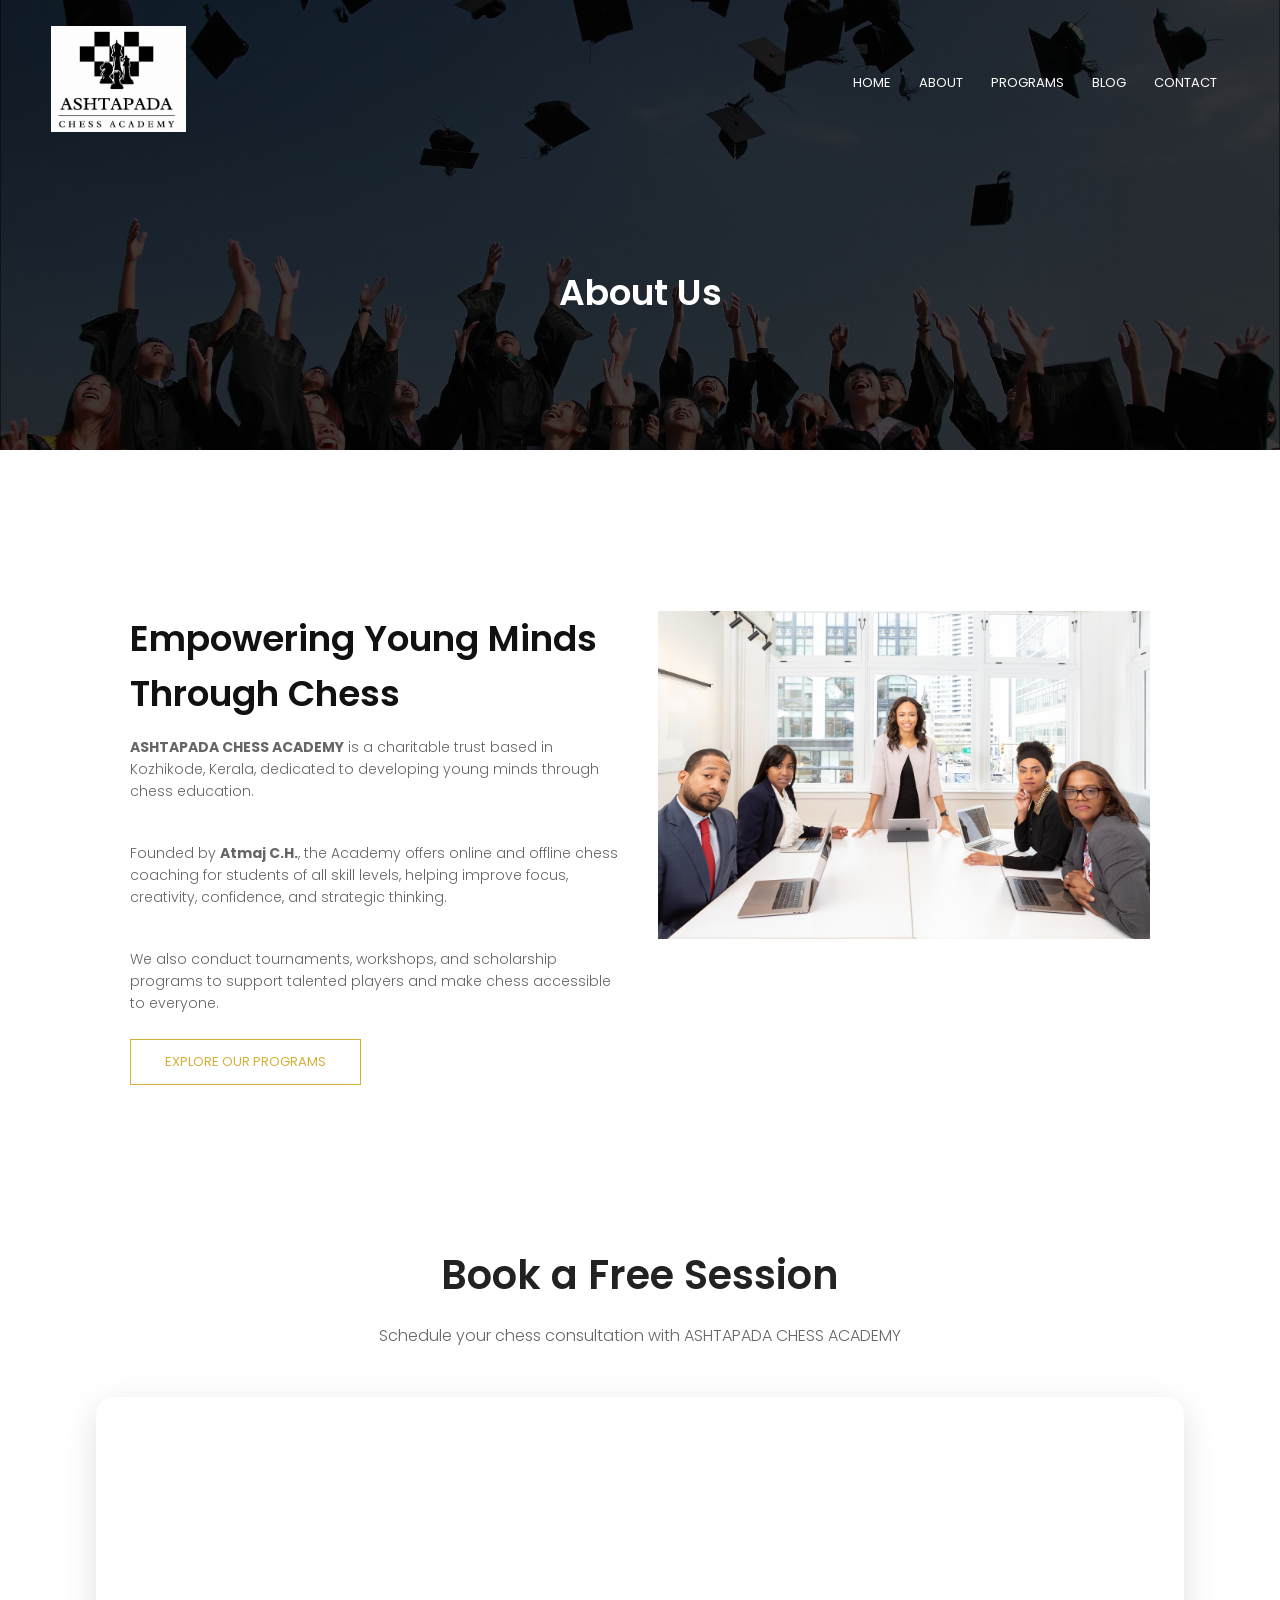
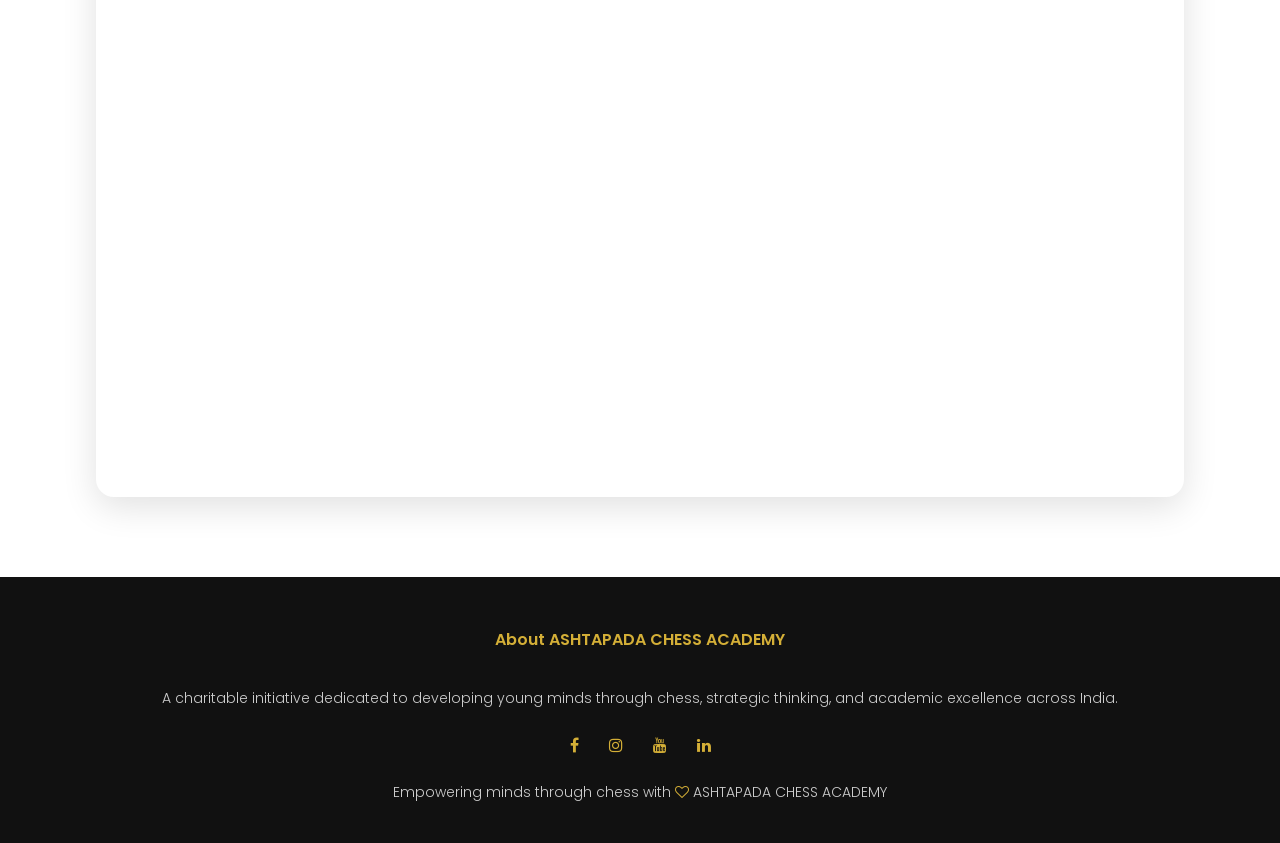
==== about.html @ 47d693aa "first commit" ====
<!DOCTYPE html>
<html>
<head>
<meta name="viewport" content="width=device-width, initial-scale=1.0">
<title>About Us | ASHTAPADA CHESS ACADEMY</title>
<link rel="stylesheet" href="style.css">
<link href="https://fonts.googleapis.com/css?family=Poppins:100,200,300,400,600,700&display=swap" rel="stylesheet">
<link rel="stylesheet" href="https://stackpath.bootstrapcdn.com/font-awesome/4.7.0/css/font-awesome.min.css">
</head>
<body>

    <!-- Sub Header -->
    <section class="sub-header">
        <nav>
            <a href="index.html"><img src="images/logo.png" alt="Ashtapada Chess Academy Logo"></a>
            <div class="nav-links" id="navLinks">
                <i class="fa fa-close" onclick="hideMenu()"></i>
                <ul>
                    <li><a href="index.html">HOME</a></li>
                    <li><a href="about.html">ABOUT</a></li>
                    <li><a href="programs.html">PROGRAMS</a></li>
                    <li><a href="blog.html">BLOG</a></li>
                    <li><a href="contact.html">CONTACT</a></li>
                </ul>
            </div>
            <i class="fa fa-bars" onclick="showMenu()"></i>
        </nav>
        <h1>About Us</h1>
    </section>


    <!-- About Us Content -->
    <section class="about-us">
        <div class="row">
            <div class="about-col">
                <h1>Empowering Young Minds Through Chess</h1>

                <p>
                    <strong>ASHTAPADA CHESS ACADEMY</strong> is a charitable trust based in Kozhikode, Kerala,
                    dedicated to developing young minds through chess education.
                </p>

                <p>
                    Founded by <strong>Atmaj C.H.</strong>, the Academy offers online and offline chess coaching
                    for students of all skill levels, helping improve focus, creativity, confidence,
                    and strategic thinking.
                </p>

                <p>
                    We also conduct tournaments, workshops, and scholarship programs to support
                    talented players and make chess accessible to everyone.
                </p>

                <a href="programs.html" class="hero-btn red-btn">EXPLORE OUR PROGRAMS</a>
            </div>

            <div class="about-col">
                <img src="images/about.jpg" alt="About Ashtapada Chess Academy">
            </div>
        </div>
    </section>

    <!-- Calendly Inline Widget -->
<section class="booking-section">
    
    <div class="section-title">
        <h1>Book a Free Session</h1>
        <p>Schedule your chess consultation with ASHTAPADA CHESS ACADEMY</p>
    </div>

    <div class="calendly-inline-widget"
        data-url="https://calendly.com/aishwaryakavil/30min?month=2026-05"
        style="min-width:320px;height:700px;">
    </div>

</section>

<script 
    type="text/javascript" 
    src="https://assets.calendly.com/assets/external/widget.js" 
    async>
</script>


    <!-- Footer -->
    <section class="footer">
        <h4>About ASHTAPADA CHESS ACADEMY</h4>
        <p>
            A charitable initiative dedicated to developing young minds through chess,
            strategic thinking, and academic excellence across India.
        </p>

        <div class="icons">
            <a href="#"><i class="fa fa-facebook"></i></a>
            <a href="#"><i class="fa fa-instagram"></i></a>
            <a href="#"><i class="fa fa-youtube"></i></a>
            <a href="#"><i class="fa fa-linkedin"></i></a>
        </div>

        <p>
            Empowering minds through chess with
            <i class="fa fa-heart-o"></i>
            ASHTAPADA CHESS ACADEMY
        </p>
    </section>


    <!-- JavaScript for Toggle Menu -->
    <script>
        var navLinks = document.getElementById("navLinks");

        function showMenu() {
            navLinks.style.right = "0";
        }

        function hideMenu() {
            navLinks.style.right = "-200px";
        }
    </script>

</body>
</html>
---- style.css ----
*{
    margin: 0;
    padding: 0;
    font-family: 'Poppins', sans-serif;
}

.header{
    min-height: 100vh;
    width: 100%;
    background-image: linear-gradient(rgba(0,0,0,0.75),rgba(0,0,0,0.75)),url(images/banner.jpg);
    background-position: center;
    background-size: cover;
    position: relative;
    overflow: hidden;
}

nav{
    display: flex;
    padding: 2% 4%;
    justify-content: space-between;
    align-items: center;
}

nav img{
    width: 135px;
}

.nav-links{
    flex: 1;
    text-align: right;
}

.nav-links ul li{
    list-style: none;
    display: inline-block;
    padding: 8px 12px;
    position: relative;
}

.nav-links ul li a{
    color: #ffffff;
    text-decoration: none;
    font-size: 13px;
}

.nav-links ul li::after{
    content: '';
    width: 0%;
    height: 2px;
    background: #d4af37;
    display: block;
    margin: auto;
    transition: .5s;
}

.nav-links ul li:hover::after{
    width: 100%;
}

nav .fa{
    display: none;
}

.text-box{
    width: 90%;
    color: #ffffff;
    position: absolute;
    top: 50%;
    left: 50%;
    transform: translate(-50%, -50%);
    text-align: center;
}

.text-box h1{
    font-size: 62px;
    color: #ffffff;
}

.text-box p{
    margin: 20px 0 40px;
    font-size: 14px;
    color: #ffffff;
}

.hero-btn{
    display: inline-block;
    text-decoration: none;
    color: #ffffff;
    border: 1px solid #d4af37;
    padding: 12px 34px;
    font-size: 13px;
    background: transparent;
    position: relative;
    cursor: pointer;
    transition: 1s;
}

.hero-btn:hover{
    border: 1px solid #d4af37;
    background: #d4af37;
    color: #000000;
}

@media(max-width: 700px){
    .nav-links ul li{
        display: block;
    }

    .nav-links{
        position: fixed;
        background: #111111;
        height: 100vh;
        width: 200px;
        top: 0;
        right: -200px;
        text-align: left;
        z-index: 2;
        transition: 0.5s;
    }

    .nav-links ul{
        padding: 30px;
    }

    nav .fa{
        display: block;
        color: #ffffff;
        margin: 10px;
        font-size: 22px;
        cursor: pointer;
    }

    .text-box h1{
        font-size: 20px;
    }
}

/*---------- course --------*/

.course{
    width: 80%;
    margin: auto;
    text-align: center;
    padding-top: 100px;
}

h1{
    font-size: 36px;
    font-weight: 600;
    color: #111111;
}

p{
    color: #666666;
    font-size: 14px;
    font-weight: 300;
    line-height: 22px;
    padding: 10px;
}

.row{
    margin-top: 5%;
    display: flex;
    justify-content: space-between;
}

.course-col{
    flex-basis: 31%;
    background: #ffffff;
    border-top: 4px solid #d4af37;
    border-radius: 10px;
    margin-bottom: 5%;
    padding: 20px 12px;
    box-sizing: border-box;
    transition: .5s;
}

h3{
    text-align: center;
    font-weight: 600;
    margin: 10px 0;
    color: #111111;
}

.course-col:hover{
    box-shadow: 0 0 20px 0 rgba(0, 0, 0, 0.2);
    background: #faf7ef;
}

@media (max-width:700px){
    .row{
        flex-direction: column;
    }
}

/*---------------- campus ----------------*/

.campus{
    width: 80%;
    margin: auto;
    text-align: center;
    padding-top: 50px;
}

.campus-col{
    flex-basis: 32%;
    border-radius: 10px;
    margin-bottom: 30px;
    position: relative;
    overflow: hidden;
}

.campus-col img{
    width: 100%;
}

.layer{
    background: transparent;
    height: 100%;
    width: 100%;
    top: 0;
    left: 0;
    position: absolute;
    transition: .5s;
}

.layer:hover{
    background: rgba(0, 0, 0, 0.7);
}

.layer h3{
    width: 100%;
    font-weight: 500;
    color: #ffffff;
    font-size: 26px;
    bottom: 0;
    left: 50%;
    transform: translateX(-50%);
    position: absolute;
    opacity: 0;
    transition: .5s;
}

.layer:hover h3{
    bottom: 49%;
    opacity: 1;
}

/*-------------- Facilities ----------------*/

.facility{
    width: 80%;
    margin: auto;
    text-align: center;
    padding-top: 100px;
}

.facility-col{
    flex-basis: 31%;
    border-radius: 10px;
    margin-bottom: 5%;
    text-align: left;
}

.facility-col img{
    width: 100%;
    border-radius: 10px;
}

.facility-col p{
    padding: 0;
}

.facility-col h3{
    margin-top: 16px;
    margin-bottom: 15px;
    text-align: left;
}

/*---------------- testimonials ------------------*/

.testimonials{
    width: 80%;
    margin: auto;
    padding-top: 100px;
    text-align: center;
}

.testimonial-col{
    flex-basis: 44%;
    border-radius: 10px;
    margin-bottom: 5%;
    text-align: left;
    background: #faf7ef;
    padding: 25px;
    cursor: pointer;
    display: flex;
}

.testimonial-col img{
    height: 40px;
    margin-left: 5px;
    margin-right: 30px;
    border-radius: 50%;
}

.testimonial-col p{
    padding: 0;
}

.testimonial-col h3{
    margin-top: 15px;
    text-align: left;
}

.testimonial-col .fa{
    color: #d4af37;
}

@media(max-width:700px){
    .testimonial-col img{
        margin-left: 0;
        margin-right: 15px;
    }
}

/*-------- Call To Action ----------*/

.cta{
    margin: 100px auto;
    width: 80%;
    background-image: linear-gradient(rgba(0,0,0,0.75),rgba(0,0,0,0.75)),url(images/banner2.jpg);
    background-position: center;
    background-size: cover;
    border-radius: 10px;
    text-align: center;
    padding: 100px 0;
}

.cta h1{
    color: #ffffff;
    margin-bottom: 40px;
    padding: 0;
}

@media(max-width:700px){
    .cta h1{
        font-size: 24px;
    }
}

/*--------------Footer---------------*/

.footer{
    width: 100%;
    text-align: center;
    padding: 30px 0;
    background: #111111;
}

.footer h4{
    margin-bottom: 25px;
    margin-top: 20px;
    font-weight: 600;
    color: #d4af37;
}

.footer p{
    color: #cccccc;
}

.icons .fa{
    color: #d4af37;
    margin: 0 13px;
    cursor: pointer;
    padding: 18px 0;
}

.fa-heart-o{
    color: #d4af37;
}

/*--------------- About Us Page --------------*/

.sub-header{
    height: 50vh;
    width: 100%;
    background-image: linear-gradient(rgba(0,0,0,0.75),rgba(0,0,0,0.75)),url(images/background.jpg);
    background-position: center;
    background-size: cover;
    text-align: center;
    color: #ffffff;
}

.sub-header h1{
    margin-top: 100px;
    color: #ffffff;
}

.about-us{
    width: 80%;
    margin: auto;
    padding-top: 80px;
    padding-bottom: 50px;
}

.about-col{
    flex-basis: 48%;
    padding: 30px 2px;
}

.about-col h1{
    padding-top: 0;
}

.about-col p{
    padding: 15px 0 25px;
}

.hero-btn.red-btn{
    border: 1px solid #d4af37;
    background: transparent;
    color: #d4af37;
}

.hero-btn.red-btn:hover{
    border: 1px solid #d4af37;
    background: #d4af37;
    color: #000000;
}

.hero-btn.red-btn::after{
    background: #d4af37;
}

.hero-btn.red-btn::before{
    background: #d4af37;
}

.content-image{
    flex-basis: 50%;
}

.about-col img{
    width: 100%;
}

/*---------- Blog Page -------------*/

.blog-content{
    width: 80%;
    margin: auto;
    padding: 60px 0;
}

.blog-left{
    flex-basis: 65%;
}

.blog-right{
    flex-basis: 32%;
}

.blog-left img{
    width: 100%;
}

.blog-left h2{
    color: #111111;
    font-weight: 600;
    margin: 30px 0;
}

.blog-left p{
    color: #777777;
    padding: 0;
}

.blog-right h3{
    background: #d4af37;
    color: #111111;
    padding: 7px 0;
    font-size: 16px;
    margin-bottom: 20px;
}

.blog-right div{
    display: flex;
    align-items: center;
    justify-content: space-between;
    color: #555555;
    padding: 8px;
    box-sizing: border-box;
}

.comment-box{
    border: 1px solid #cccccc;
    margin: 50px 0;
    padding: 10px 20px;
}

.comment-box h3{
    text-align: left;
}

.comment-form input,
.comment-form textarea{
    width: 100%;
    padding: 10px;
    margin: 15px 0;
    box-sizing: border-box;
    border: none;
    outline: none;
    background: #f5f5f5;
}

.comment-form button{
    margin: 10px 0;
}

@media (max-width:700px){
    .sub-header h1{
        font-size: 24px;
    }
}

/*------- Contact Us Page ------------*/

.location{
    width: 80%;
    margin: auto;
    padding: 80px 0;
}

.location iframe{
    width: 100%;
}

.contact-us{
    width: 80%;
    margin: auto;
}

.contact-col{
    flex-basis: 48%;
    margin-bottom: 30px;
}

.contact-col div{
    display: flex;
    align-items: center;
    margin-bottom: 40px;
}

.contact-col div .fa{
    font-size: 28px;
    color: #d4af37;
    margin: 10px;
    margin-right: 30px;
}

.contact-col div p{
    padding: 0;
}

.contact-col div h5{
    font-size: 20px;
    margin-bottom: 5px;
    color: #555555;
    font-weight: 400;
}

.contact-col input,
.contact-col textarea{
    width: 100%;
    padding: 15px;
    margin-bottom: 17px;
    outline: none;
    border: 1px solid #cccccc;
}

.footer-link{
    text-decoration: none;
    color: #cccccc;
}

.booking-section{
    width: 85%;
    margin: auto;
    padding: 80px 0;
    text-align: center;
}

.section-title h1{
    font-size: 40px;
    margin-bottom: 10px;
    color: #222;
}

.section-title p{
    color: #666;
    margin-bottom: 40px;
    font-size: 16px;
}

.calendly-inline-widget{
    border-radius: 18px;
    overflow: hidden;
    box-shadow: 0 10px 35px rgba(0,0,0,0.12);
}
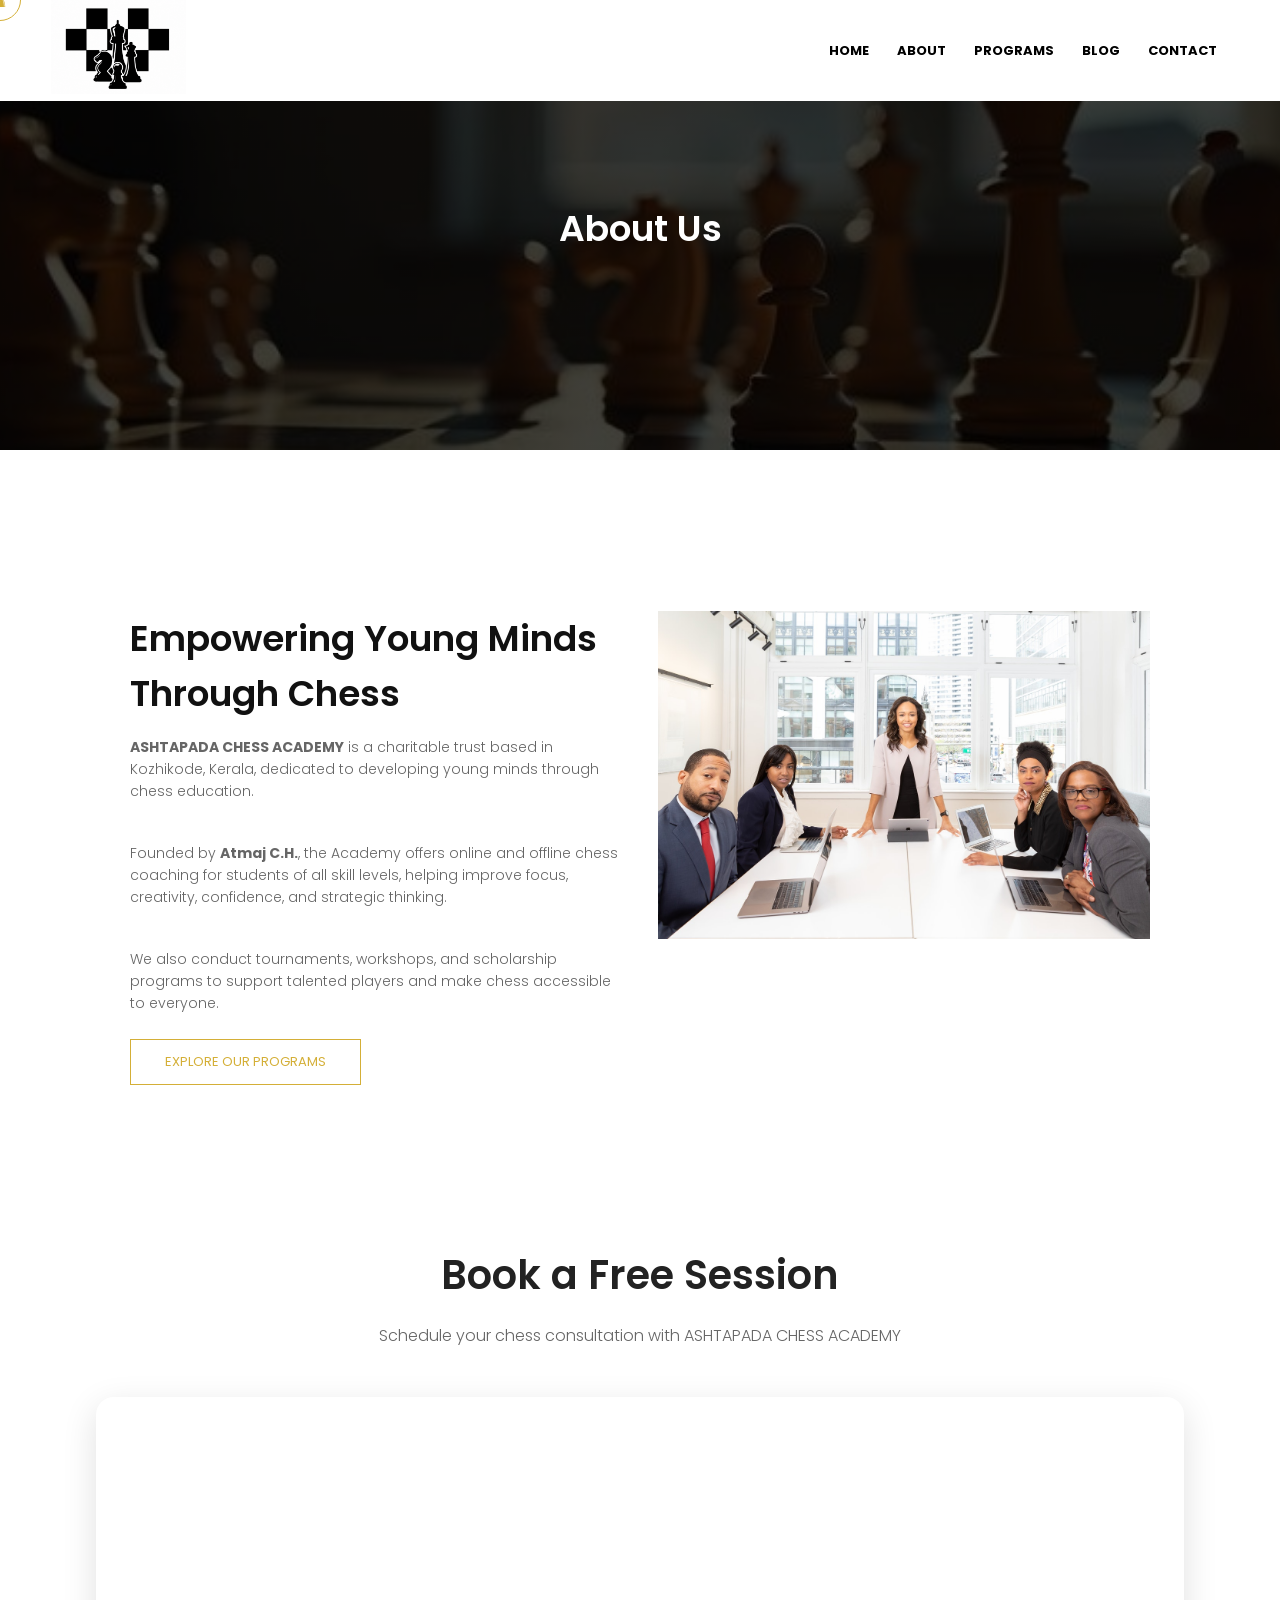
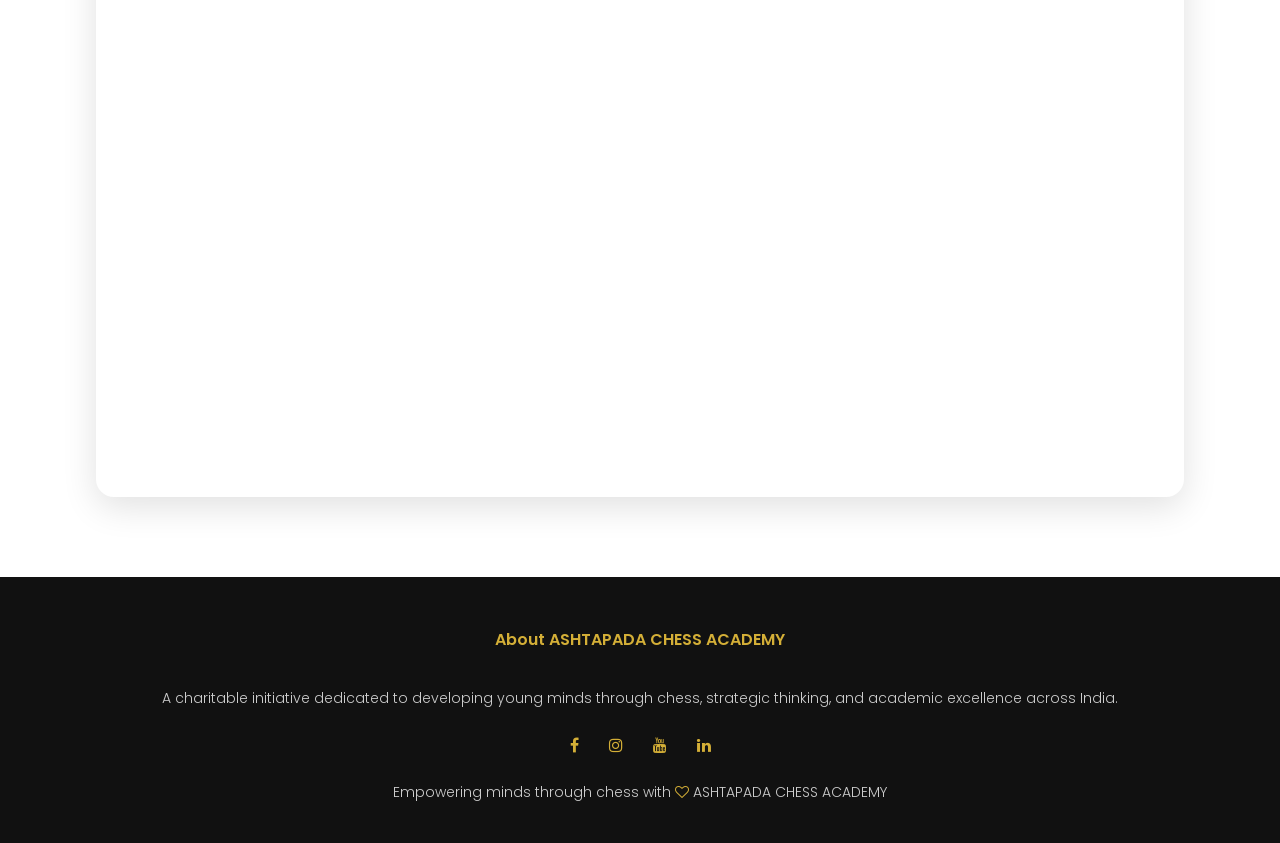
==== commit 38e6caf1: "third commit" ====
--- a/about.html
+++ b/about.html
@@ -9,11 +9,48 @@
 </head>
 <body>
 
+    <div class="cursor-knight"> ♞ </div>
+    <div class="cursor-ring"></div>
+
+    <script>
+        const knight = document.querySelector(".cursor-knight");
+        const ring = document.querySelector(".cursor-ring");
+
+        let mouseX = 0;
+        let mouseY = 0;
+
+        let ringX = 0;
+        let ringY = 0;
+
+        document.addEventListener("mousemove",(e)=>{
+
+            mouseX = e.clientX;
+            mouseY = e.clientY;
+
+            knight.style.left = mouseX + "px";
+            knight.style.top = mouseY + "px";
+        });
+
+        function animate(){
+
+            ringX += (mouseX - ringX) * 0.15;
+            ringY += (mouseY - ringY) * 0.15;
+
+            ring.style.left = ringX + "px";
+            ring.style.top = ringY + "px";
+
+            requestAnimationFrame(animate);
+        }
+
+        animate();
+    </script>
+
     <!-- Sub Header -->
     <section class="sub-header">
         <nav>
-            <a href="index.html"><img src="images/logo.png" alt="Ashtapada Chess Academy Logo"></a>
-            <div class="nav-links" id="navLinks">
+            <a href="index.html"><img src="images/logo_only.png"></a>
+            
+            <div class="nav-links" id="navLinks">  
                 <i class="fa fa-close" onclick="hideMenu()"></i>
                 <ul>
                     <li><a href="index.html">HOME</a></li>
--- a/style.css
+++ b/style.css
@@ -3,6 +3,35 @@
     margin: 0;
     padding: 0;
     font-family: 'Poppins', sans-serif;
+}
+
+body{
+    cursor:none;
+}
+
+.cursor-knight{
+    position:fixed;
+    left:0;
+    top:0;
+    transform:translate(-50%,-50%);
+    pointer-events:none;
+    z-index:9999;
+
+    font-size:18px;
+    color:#d4af37;
+}
+
+.cursor-ring{
+    position:fixed;
+    left:0;
+    top:0;
+    width:40px;
+    height:40px;
+    border:1px solid #d4af37;
+    border-radius:50%;
+    transform:translate(-50%,-50%);
+    pointer-events:none;
+    z-index:9998;
 }
 
 .header{
@@ -20,6 +49,8 @@
     padding: 2% 4%;
     justify-content: space-between;
     align-items: center;
+    background-color: #fff;
+    max-height: 50px;
 }
 
 nav img{
@@ -39,9 +70,10 @@
 }
 
 .nav-links ul li a{
-    color: #ffffff;
+    color: #000000;
     text-decoration: none;
     font-size: 13px;
+    font-weight: bold;
 }
 
 .nav-links ul li::after{
@@ -136,6 +168,196 @@
     }
 }
 
+/* =========================
+   ABOUT US SECTION
+========================= */
+
+.about-us{
+    width: 90%;
+    margin: auto;
+    padding: 80px 0;
+    color: #fff;
+}
+
+.about-header{
+    text-align: center;
+    margin-bottom: 60px;
+}
+
+.about-header h1{
+    font-size: 42px;
+    color: #d4af37;
+    margin-bottom: 20px;
+    text-transform: uppercase;
+    letter-spacing: 2px;
+}
+
+.about-header p{
+    max-width: 850px;
+    margin: auto;
+    color: #ccc;
+    line-height: 1.8;
+    font-size: 17px;
+}
+
+/* =========================
+   ABOUT ROW
+========================= */
+
+.about-row{
+    display: flex;
+    justify-content: space-between;
+    align-items: center;
+    gap: 40px;
+    margin-bottom: 70px;
+    flex-wrap: wrap;
+}
+
+.about-image{
+    flex-basis: 45%;
+}
+
+.about-image img{
+    width: 100%;
+    border-radius: 15px;
+    border: 3px solid #d4af37;
+    box-shadow: 0 0 25px rgba(212,175,55,0.3);
+}
+
+.about-content{
+    flex-basis: 50%;
+}
+
+.about-content h2{
+    color: #d4af37;
+    margin-bottom: 20px;
+    font-size: 30px;
+}
+
+.about-content p{
+    color: #000000;
+    line-height: 1.8;
+    margin-bottom: 25px;
+}
+
+/* =========================
+   STATS SECTION
+========================= */
+
+.stats-row{
+    display: flex;
+    justify-content: space-between;
+    gap: 20px;
+    margin-bottom: 70px;
+    flex-wrap: wrap;
+}
+
+.stat-card{
+    flex: 1;
+    min-width: 220px;
+    background: #111;
+    border: 1px solid #d4af37;
+    padding: 30px 20px;
+    border-radius: 15px;
+    text-align: center;
+    transition: 0.4s;
+}
+
+.stat-card:hover{
+    transform: translateY(-8px);
+    box-shadow: 0 0 25px rgba(212,175,55,0.35);
+}
+
+.stat-card h2{
+    font-size: 40px;
+    margin-bottom: 10px;
+}
+
+.stat-card h3{
+    color: #d4af37;
+    margin-bottom: 10px;
+}
+
+.stat-card p{
+    color: #ccc;
+}
+
+/* =========================
+   VALUES SECTION
+========================= */
+
+.values-section{
+    text-align: center;
+}
+
+.values-section h2{
+    color: #d4af37;
+    font-size: 35px;
+    margin-bottom: 40px;
+}
+
+.values-row{
+    display: flex;
+    justify-content: space-between;
+    gap: 20px;
+    flex-wrap: wrap;
+}
+
+.value-card{
+    flex: 1;
+    min-width: 220px;
+    background: #111;
+    border-left: 5px solid #d4af37;
+    padding: 30px 20px;
+    border-radius: 12px;
+    transition: 0.4s;
+}
+
+.value-card:hover{
+    transform: translateY(-8px);
+    background: #ffffff;
+    box-shadow: 0 0 20px rgba(212,175,55,0.35);
+}
+
+.value-card h3{
+    color: #d4af37;
+    margin-bottom: 15px;
+}
+
+.value-card p{
+    color: #ccc;
+    line-height: 1.7;
+}
+
+.value-card p:hover{
+    color: #000000;
+    line-height: 1.7;
+}
+
+/* =========================
+   RESPONSIVE
+========================= */
+
+@media(max-width: 768px){
+
+    .about-header h1{
+        font-size: 32px;
+    }
+
+    .about-row{
+        flex-direction: column;
+    }
+
+    .stats-row,
+    .values-row{
+        flex-direction: column;
+    }
+
+    .about-content{
+        text-align: center;
+    }
+}
+
 /*---------- course --------*/
 
 .course{
@@ -386,7 +608,7 @@
 .sub-header{
     height: 50vh;
     width: 100%;
-    background-image: linear-gradient(rgba(0,0,0,0.75),rgba(0,0,0,0.75)),url(images/background.jpg);
+    background-image: linear-gradient(rgba(0,0,0,0.75),rgba(0,0,0,0.75)),url(images/banner2.jpg);
     background-position: center;
     background-size: cover;
     text-align: center;
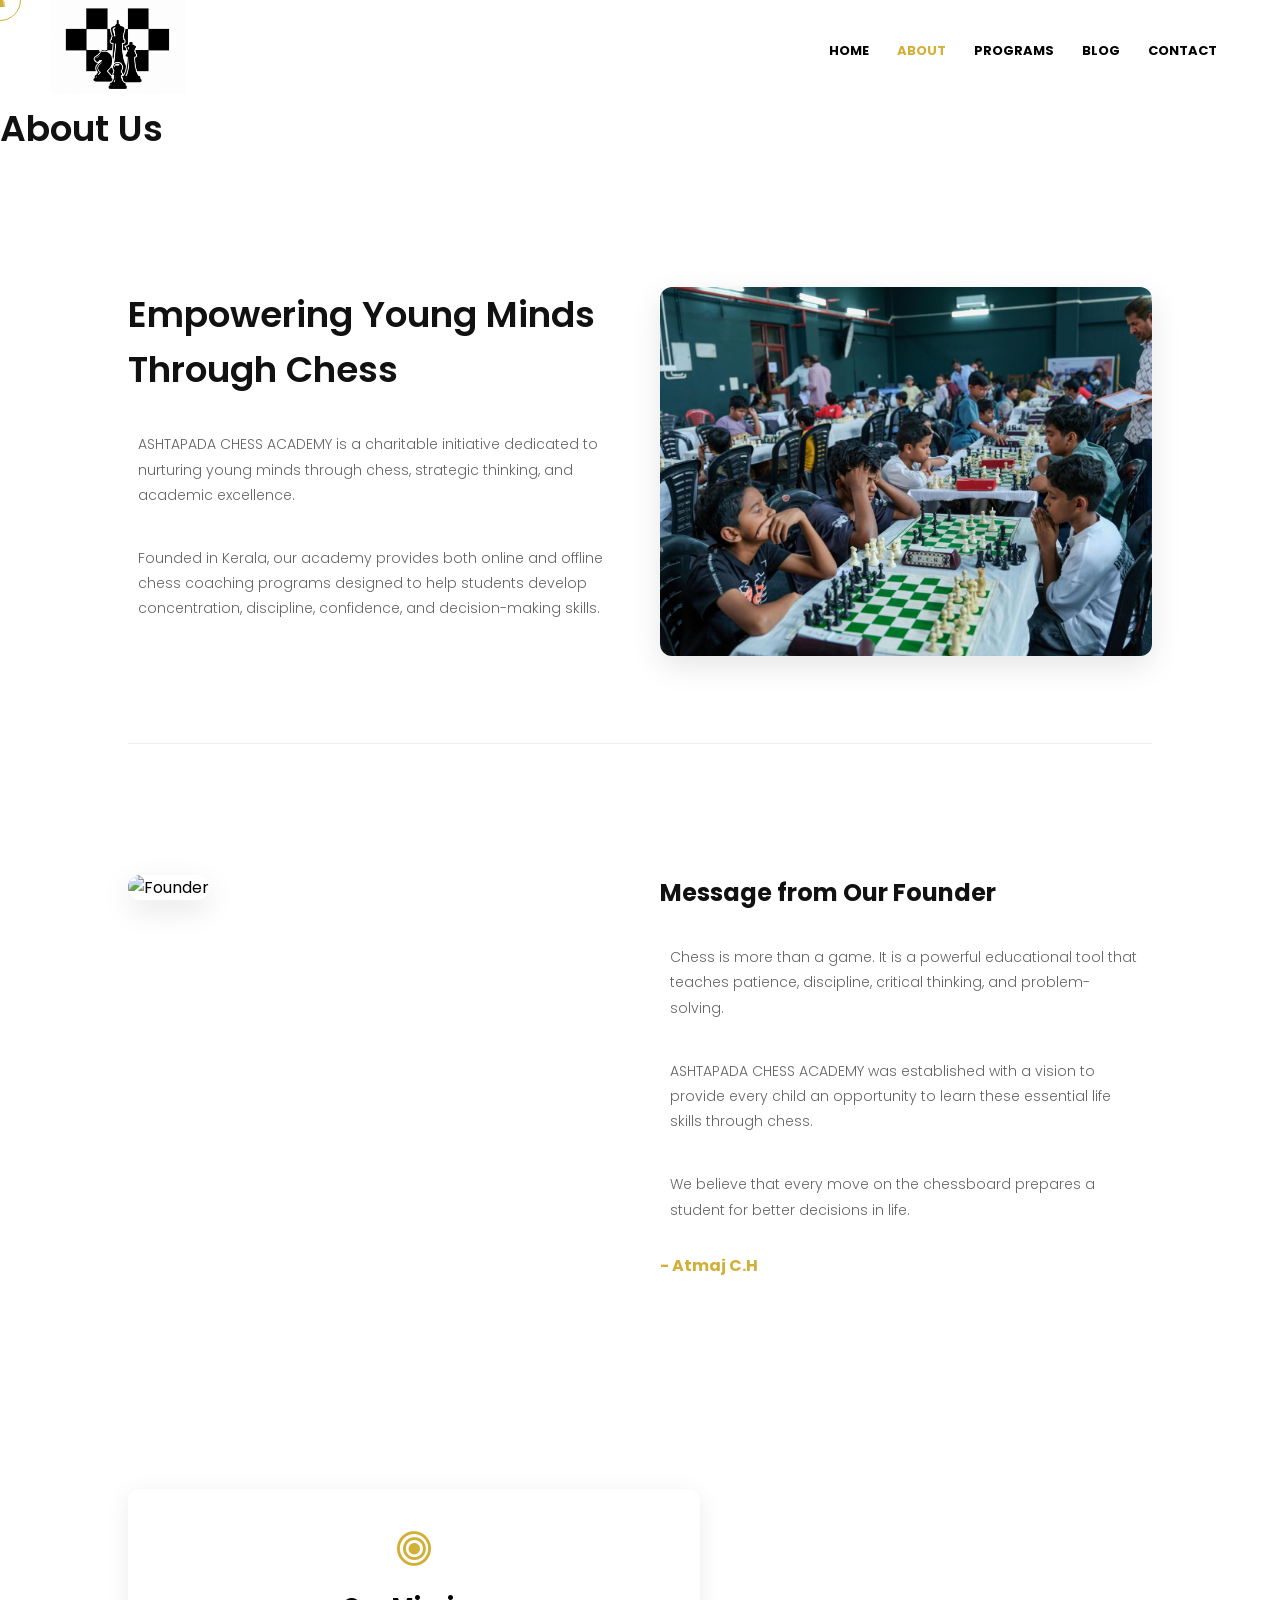
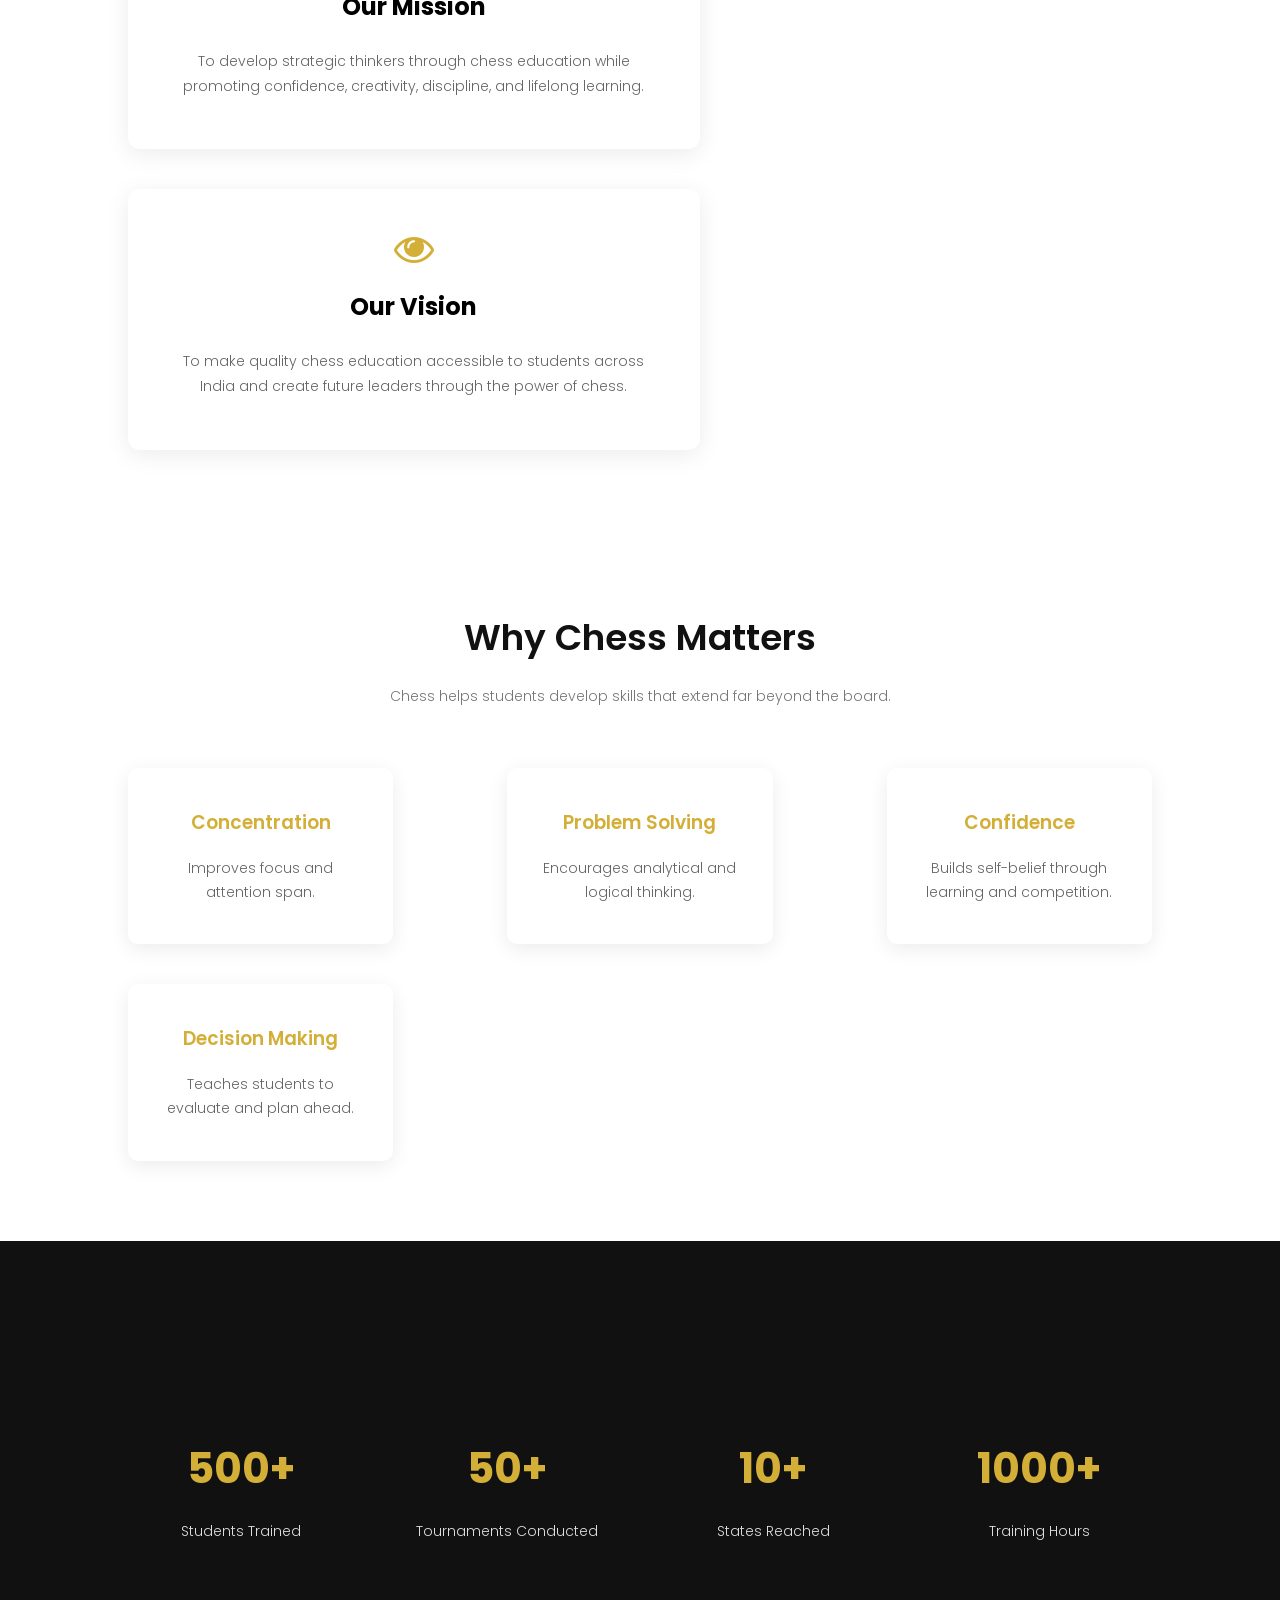
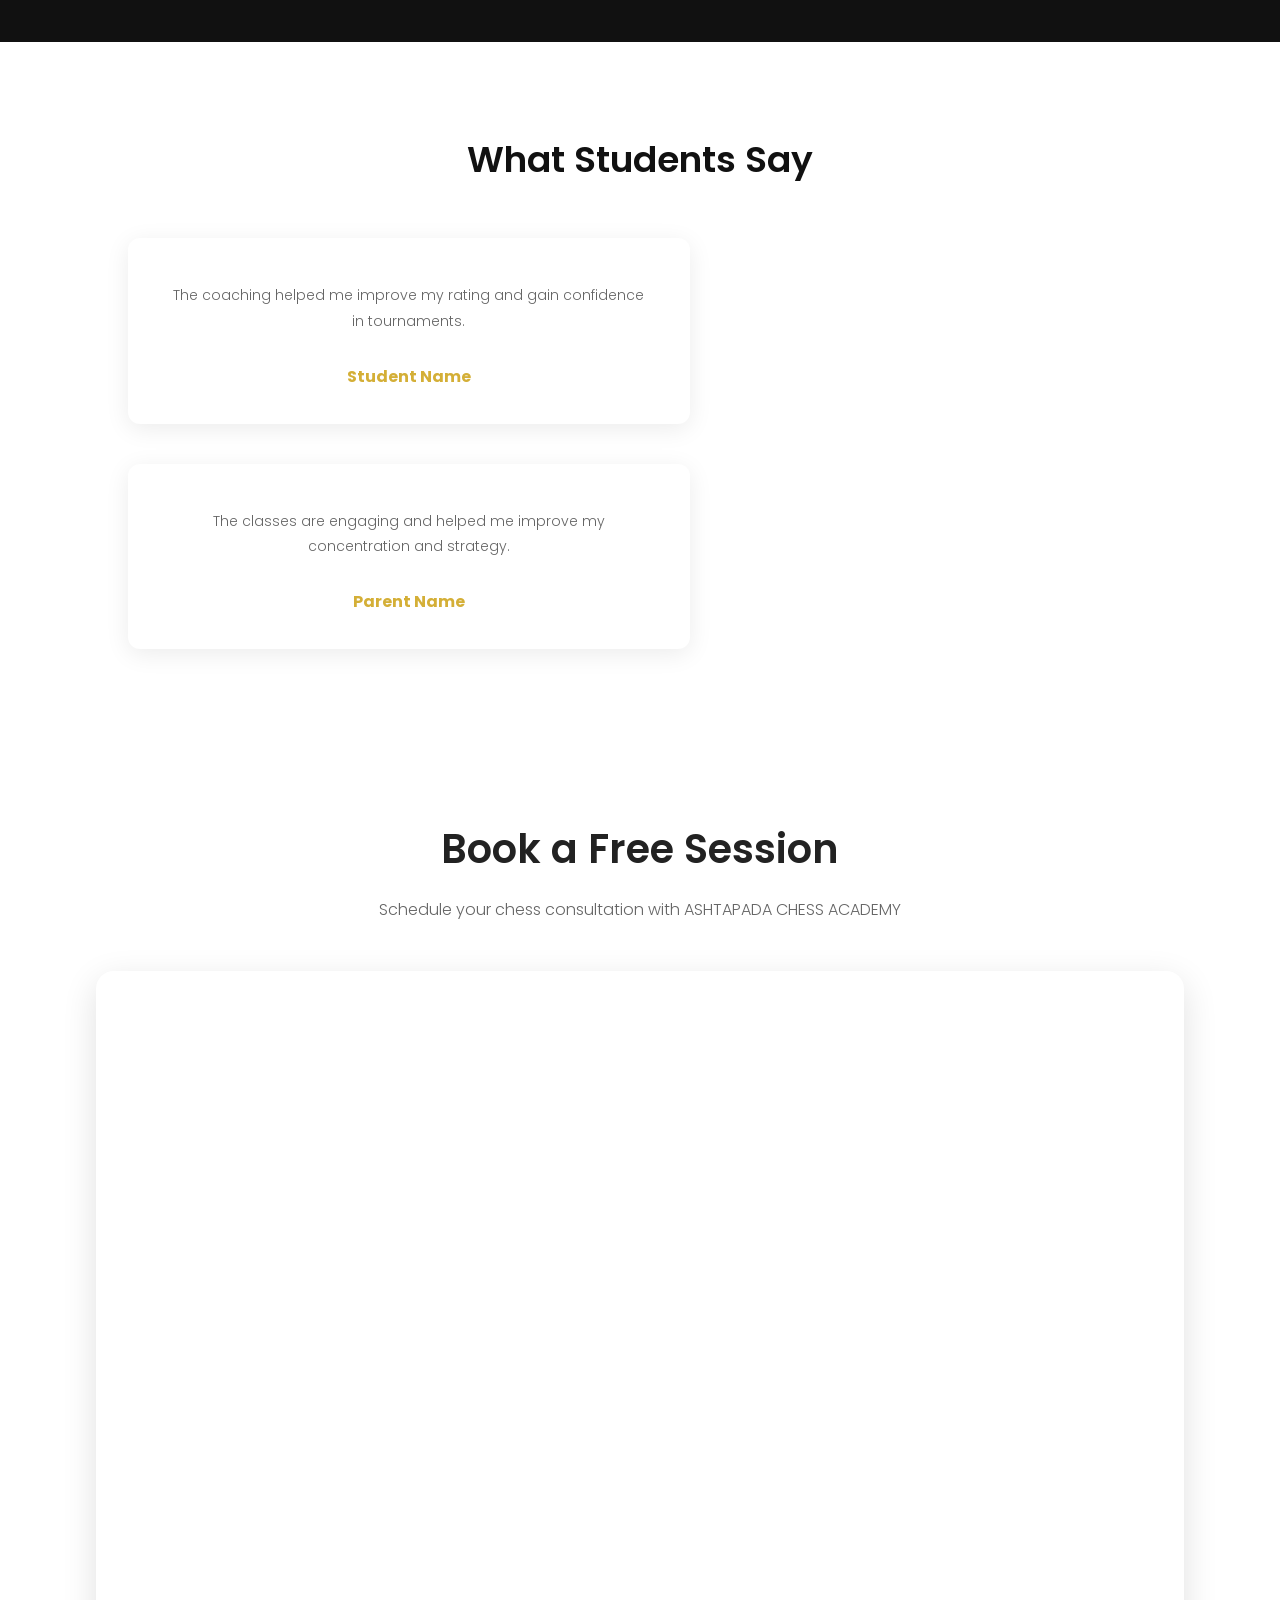
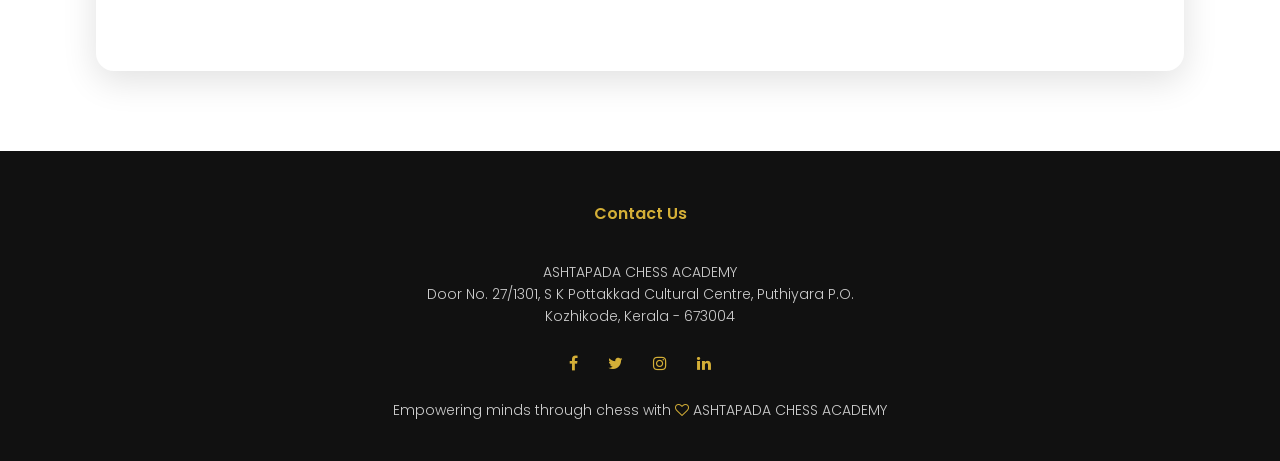
==== commit 453ccf79: "fifth commit" ====
--- a/about.html
+++ b/about.html
@@ -3,9 +3,13 @@
 <head>
 <meta name="viewport" content="width=device-width, initial-scale=1.0">
 <title>About Us | ASHTAPADA CHESS ACADEMY</title>
+
 <link rel="stylesheet" href="style.css">
+
 <link href="https://fonts.googleapis.com/css?family=Poppins:100,200,300,400,600,700&display=swap" rel="stylesheet">
+
 <link rel="stylesheet" href="https://stackpath.bootstrapcdn.com/font-awesome/4.7.0/css/font-awesome.min.css">
+
 </head>
 <body>
 
@@ -45,115 +49,313 @@
         animate();
     </script>
 
-    <!-- Sub Header -->
-    <section class="sub-header">
-        <nav>
-            <a href="index.html"><img src="images/logo_only.png"></a>
-            
-            <div class="nav-links" id="navLinks">  
-                <i class="fa fa-close" onclick="hideMenu()"></i>
-                <ul>
-                    <li><a href="index.html">HOME</a></li>
-                    <li><a href="about.html">ABOUT</a></li>
-                    <li><a href="programs.html">PROGRAMS</a></li>
-                    <li><a href="blog.html">BLOG</a></li>
-                    <li><a href="contact.html">CONTACT</a></li>
-                </ul>
-            </div>
-            <i class="fa fa-bars" onclick="showMenu()"></i>
-        </nav>
-        <h1>About Us</h1>
-    </section>
-
-
-    <!-- About Us Content -->
-    <section class="about-us">
-        <div class="row">
-            <div class="about-col">
-                <h1>Empowering Young Minds Through Chess</h1>
-
-                <p>
-                    <strong>ASHTAPADA CHESS ACADEMY</strong> is a charitable trust based in Kozhikode, Kerala,
-                    dedicated to developing young minds through chess education.
-                </p>
-
-                <p>
-                    Founded by <strong>Atmaj C.H.</strong>, the Academy offers online and offline chess coaching
-                    for students of all skill levels, helping improve focus, creativity, confidence,
-                    and strategic thinking.
-                </p>
-
-                <p>
-                    We also conduct tournaments, workshops, and scholarship programs to support
-                    talented players and make chess accessible to everyone.
-                </p>
-
-                <a href="programs.html" class="hero-btn red-btn">EXPLORE OUR PROGRAMS</a>
-            </div>
-
-            <div class="about-col">
-                <img src="images/about.jpg" alt="About Ashtapada Chess Academy">
-            </div>
-        </div>
-    </section>
-
-    <!-- Calendly Inline Widget -->
+<!-- SUB HEADER -->
+
+<section class="sub-header">
+
+    <nav>
+        <a href="index.html">
+            <img src="images/logo_only.png" alt="Ashtapada Chess Academy">
+        </a>
+
+        <div class="nav-links" id="navLinks">
+
+            <i class="fa fa-close" onclick="hideMenu()"></i>
+
+            <ul>
+                <li><a href="index.html">HOME</a></li>
+                <li><a href="about.html" class="active">ABOUT</a></li>
+                <li><a href="programs.html">PROGRAMS</a></li>
+                <li><a href="blog.html">BLOG</a></li>
+                <li><a href="contact.html">CONTACT</a></li>
+            </ul>
+
+        </div>
+
+        <i class="fa fa-bars" onclick="showMenu()"></i>
+
+    </nav>
+
+    <h1>About Us</h1>
+
+</section>
+
+<!-- OUR STORY -->
+
+<section class="about-us">
+
+    <div class="row">
+
+        <div class="about-col">
+
+            <h1>Empowering Young Minds Through Chess</h1>
+
+            <p>
+                ASHTAPADA CHESS ACADEMY is a charitable initiative
+                dedicated to nurturing young minds through chess,
+                strategic thinking, and academic excellence.
+            </p>
+
+            <p>
+                Founded in Kerala, our academy provides both online
+                and offline chess coaching programs designed to help
+                students develop concentration, discipline,
+                confidence, and decision-making skills.
+            </p>
+
+            <!--<p>
+                Through structured training, tournaments,
+                workshops, and scholarship opportunities,
+                we strive to make quality chess education
+                accessible to students across India.
+            </p>-->
+
+        </div>
+
+        <div class="about-col">
+            <img src="images/tournament.jpeg" alt="About Us">
+        </div>
+
+    </div>
+
+</section>
+
+<!-- FOUNDER MESSAGE -->
+
+<section class="founder-section">
+
+    <div class="row">
+
+        <div class="about-col">
+            <img src="images/founder.jpg" alt="Founder">
+        </div>
+
+        <div class="about-col">
+
+            <h2>Message from Our Founder</h2>
+
+            <p>
+                Chess is more than a game. It is a powerful
+                educational tool that teaches patience,
+                discipline, critical thinking, and problem-solving.
+            </p>
+
+            <p>
+                ASHTAPADA CHESS ACADEMY was established with a vision
+                to provide every child an opportunity to learn
+                these essential life skills through chess.
+            </p>
+
+            <p>
+                We believe that every move on the chessboard
+                prepares a student for better decisions in life.
+            </p>
+
+            <h4>- Atmaj C.H</h4>
+
+        </div>
+
+    </div>
+
+</section>
+
+<!-- MISSION & VISION -->
+
+<section class="mission-vision">
+
+    <div class="row">
+
+        <div class="mission-card">
+
+            <i class="fa fa-bullseye"></i>
+
+            <h2>Our Mission</h2>
+
+            <p>
+                To develop strategic thinkers through chess education
+                while promoting confidence, creativity,
+                discipline, and lifelong learning.
+            </p>
+
+        </div>
+
+        <div class="mission-card">
+
+            <i class="fa fa-eye"></i>
+
+            <h2>Our Vision</h2>
+
+            <p>
+                To make quality chess education accessible
+                to students across India and create
+                future leaders through the power of chess.
+            </p>
+
+        </div>
+
+    </div>
+
+</section>
+
+<!-- WHY CHESS MATTERS -->
+
+<section class="chess-benefits">
+
+    <h1>Why Chess Matters</h1>
+
+    <p class="section-subtitle">
+        Chess helps students develop skills that extend far beyond the board.
+    </p>
+
+    <div class="row">
+
+        <div class="benefit">
+            <h3>Concentration</h3>
+            <p>Improves focus and attention span.</p>
+        </div>
+
+        <div class="benefit">
+            <h3>Problem Solving</h3>
+            <p>Encourages analytical and logical thinking.</p>
+        </div>
+
+        <div class="benefit">
+            <h3>Confidence</h3>
+            <p>Builds self-belief through learning and competition.</p>
+        </div>
+
+        <div class="benefit">
+            <h3>Decision Making</h3>
+            <p>Teaches students to evaluate and plan ahead.</p>
+        </div>
+
+    </div>
+
+</section>
+
+<!-- STATISTICS -->
+
+<section class="stats-section">
+
+    <h1>Our Impact</h1>
+
+    <div class="row">
+
+        <div class="stat-box">
+            <h2>500+</h2>
+            <p>Students Trained</p>
+        </div>
+
+        <div class="stat-box">
+            <h2>50+</h2>
+            <p>Tournaments Conducted</p>
+        </div>
+
+        <div class="stat-box">
+            <h2>10+</h2>
+            <p>States Reached</p>
+        </div>
+
+        <div class="stat-box">
+            <h2>1000+</h2>
+            <p>Training Hours</p>
+        </div>
+
+    </div>
+
+</section>
+
+<!-- TESTIMONIALS -->
+
+<section class="testimonials">
+
+    <h1>What Students Say</h1>
+
+    <div class="row">
+
+        <div class="testimonial-card">
+
+            <p>
+                The coaching helped me improve my rating
+                and gain confidence in tournaments.
+            </p>
+
+            <h4>Student Name</h4>
+
+        </div>
+
+        <div class="testimonial-card">
+
+            <p>
+                The classes are engaging and helped me
+                improve my concentration and strategy.
+            </p>
+
+            <h4>Parent Name</h4>
+
+        </div>
+
+    </div>
+
+</section>
+
+<!-- BOOKING -->
+
 <section class="booking-section">
-    
+
     <div class="section-title">
+
         <h1>Book a Free Session</h1>
-        <p>Schedule your chess consultation with ASHTAPADA CHESS ACADEMY</p>
-    </div>
-
-    <div class="calendly-inline-widget"
-        data-url="https://calendly.com/aishwaryakavil/30min?month=2026-05"
-        style="min-width:320px;height:700px;">
-    </div>
-
-</section>
-
-<script 
-    type="text/javascript" 
-    src="https://assets.calendly.com/assets/external/widget.js" 
-    async>
-</script>
-
-
-    <!-- Footer -->
-    <section class="footer">
-        <h4>About ASHTAPADA CHESS ACADEMY</h4>
+
         <p>
-            A charitable initiative dedicated to developing young minds through chess,
-            strategic thinking, and academic excellence across India.
-        </p>
-
-        <div class="icons">
-            <a href="#"><i class="fa fa-facebook"></i></a>
-            <a href="#"><i class="fa fa-instagram"></i></a>
-            <a href="#"><i class="fa fa-youtube"></i></a>
-            <a href="#"><i class="fa fa-linkedin"></i></a>
-        </div>
-
-        <p>
-            Empowering minds through chess with
-            <i class="fa fa-heart-o"></i>
+            Schedule your chess consultation with
             ASHTAPADA CHESS ACADEMY
         </p>
-    </section>
-
-
-    <!-- JavaScript for Toggle Menu -->
-    <script>
-        var navLinks = document.getElementById("navLinks");
-
-        function showMenu() {
-            navLinks.style.right = "0";
-        }
-
-        function hideMenu() {
-            navLinks.style.right = "-200px";
-        }
-    </script>
+
+    </div>
+
+    <div class="calendly-inline-widget"
+        data-url="https://calendly.com/aishwaryakavil/30min"
+        style="min-width:320px;height:700px;">
+    </div>
+
+</section>
+
+<script
+src="https://assets.calendly.com/assets/external/widget.js"
+async>
+</script>
+
+<!-------- footer ---------->
+
+<section class="footer">
+        <h4>Contact Us</h4>
+        <p>ASHTAPADA CHESS ACADEMY<br>Door No. 27/1301, S K Pottakkad Cultural Centre, Puthiyara P.O.<br>Kozhikode, Kerala - 673004</p>
+        <div class="icons">
+            <a href=""><i class="fa fa-facebook"></i></a>
+            <a href=""><i class="fa fa-twitter"></i></a>
+            <a href=""><i class="fa fa-instagram"></i></a>
+            <a href=""><i class="fa fa-linkedin"></i></a>
+            
+        </div>
+        <a href="" class="footer-link"><p>Empowering minds through chess with <i class="fa fa-heart-o"></i> ASHTAPADA CHESS ACADEMY</p></a>
+</section>
+
+<!-- MENU SCRIPT -->
+
+<script>
+
+var navLinks = document.getElementById("navLinks");
+
+function showMenu(){
+    navLinks.style.right = "0";
+}
+
+function hideMenu(){
+    navLinks.style.right = "-200px";
+}
+
+</script>
 
 </body>
 </html>
--- a/style.css
+++ b/style.css
@@ -94,6 +94,10 @@
     display: none;
 }
 
+.nav-links a.active, .nav-links a:hover {
+    color: #d4af37;
+}
+
 .text-box{
     width: 90%;
     color: #ffffff;
@@ -603,71 +607,313 @@
     color: #d4af37;
 }
 
-/*--------------- About Us Page --------------*/
-
-.sub-header{
-    height: 50vh;
-    width: 100%;
-    background-image: linear-gradient(rgba(0,0,0,0.75),rgba(0,0,0,0.75)),url(images/banner2.jpg);
+/* ====================================
+   ABOUT PAGE
+==================================== */
+
+.about-us{
+    width: 80%;
+    margin: auto;
+    padding: 80px 0;
+}
+
+.row{
+    display: flex;
+    justify-content: space-between;
+    flex-wrap: wrap;
+    gap: 40px;
+}
+
+.about-col{
+    flex-basis: 48%;
+}
+
+.about-col img{
+    width: 100%;
+    border-radius: 12px;
+    box-shadow: 0 10px 30px rgba(0,0,0,0.1);
+}
+
+.about-col h1,
+.about-col h2{
+    margin-bottom: 25px;
+    color: #111;
+}
+
+.about-col p{
+    color: #666;
+    line-height: 1.8;
+    margin-bottom: 18px;
+}
+
+.about-col h4{
+    margin-top: 20px;
+    color: #d4af37;
+}
+
+/* ====================================
+   FOUNDER SECTION
+==================================== */
+
+.founder-section{
+    width: 80%;
+    margin: auto;
+    padding: 80px 0;
+    border-top: 1px solid #eee;
+}
+
+/* ====================================
+   MISSION & VISION
+==================================== */
+
+.mission-vision{
+    width: 80%;
+    margin: auto;
+    padding: 80px 0;
+}
+
+.mission-card{
+    flex-basis: 48%;
+    background: #fff;
+    padding: 40px;
+    border-radius: 12px;
+    text-align: center;
+    box-shadow: 0 5px 25px rgba(0,0,0,0.08);
+    transition: .4s;
+}
+
+.mission-card:hover{
+    transform: translateY(-8px);
+}
+
+.mission-card i{
+    font-size: 40px;
+    color: #d4af37;
+    margin-bottom: 20px;
+}
+
+.mission-card h2{
+    margin-bottom: 15px;
+}
+
+.mission-card p{
+    color: #666;
+    line-height: 1.8;
+}
+
+/* ====================================
+   CHESS BENEFITS
+==================================== */
+
+.chess-benefits{
+    width: 80%;
+    margin: auto;
+    padding: 80px 0;
+    text-align: center;
+}
+
+.chess-benefits h1{
+    margin-bottom: 10px;
+}
+
+.section-subtitle{
+    color: #777;
+    margin-bottom: 50px;
+}
+
+.benefit{
+    flex-basis: 22%;
+    background: #fff;
+    padding: 30px 20px;
+    border-radius: 10px;
+    box-shadow: 0 5px 20px rgba(0,0,0,0.08);
+    transition: .4s;
+}
+
+.benefit:hover{
+    transform: translateY(-8px);
+}
+
+.benefit h3{
+    color: #d4af37;
+    margin-bottom: 10px;
+}
+
+.benefit p{
+    color: #666;
+    line-height: 1.7;
+}
+
+/* ====================================
+   STATS SECTION
+==================================== */
+
+.stats-section{
+    background: #111;
+    color: #fff;
+    text-align: center;
+    padding: 90px 10%;
+}
+
+.stats-section h1{
+    margin-bottom: 50px;
+}
+
+.stat-box{
+    flex-basis: 22%;
+}
+
+.stat-box h2{
+    color: #d4af37;
+    font-size: 42px;
+    margin-bottom: 10px;
+}
+
+.stat-box p{
+    color: #ddd;
+}
+
+/* ====================================
+   TESTIMONIALS
+==================================== */
+
+.testimonials{
+    width: 80%;
+    margin: auto;
+    padding: 90px 0;
+    text-align: center;
+}
+
+.testimonials h1{
+    margin-bottom: 50px;
+}
+
+.testimonial-card{
+    flex-basis: 48%;
+    background: #fff;
+    padding: 35px;
+    border-radius: 12px;
+    box-shadow: 0 5px 25px rgba(0,0,0,0.08);
+}
+
+.testimonial-card p{
+    color: #666;
+    line-height: 1.8;
+    margin-bottom: 20px;
+}
+
+.testimonial-card h4{
+    color: #d4af37;
+}
+
+/* ====================================
+   BOOKING SECTION
+==================================== */
+
+.booking-section{
+    width: 90%;
+    margin: auto;
+    padding: 90px 0;
+}
+
+.section-title{
+    text-align: center;
+    margin-bottom: 40px;
+}
+
+.section-title h1{
+    margin-bottom: 10px;
+}
+
+.section-title p{
+    color: #777;
+}
+
+/* ====================================
+   CTA SECTION
+==================================== */
+
+.cta{
+    width: 80%;
+    margin: 80px auto;
+    text-align: center;
+    background:
+    linear-gradient(rgba(0,0,0,.75),rgba(0,0,0,.75)),
+    url(images/banner.jpg);
     background-position: center;
     background-size: cover;
-    text-align: center;
-    color: #ffffff;
-}
-
-.sub-header h1{
-    margin-top: 100px;
-    color: #ffffff;
-}
-
-.about-us{
-    width: 80%;
-    margin: auto;
-    padding-top: 80px;
-    padding-bottom: 50px;
-}
-
-.about-col{
-    flex-basis: 48%;
-    padding: 30px 2px;
-}
-
-.about-col h1{
-    padding-top: 0;
-}
-
-.about-col p{
-    padding: 15px 0 25px;
-}
-
-.hero-btn.red-btn{
+    border-radius: 15px;
+    padding: 100px 20px;
+}
+
+.cta h1{
+    color: #fff;
+    margin-bottom: 30px;
+    font-size: 36px;
+}
+
+/* ====================================
+   BUTTON
+==================================== */
+
+.hero-btn{
+    display: inline-block;
+    text-decoration: none;
+    color: #fff;
     border: 1px solid #d4af37;
+    padding: 12px 34px;
+    font-size: 14px;
     background: transparent;
-    color: #d4af37;
-}
-
-.hero-btn.red-btn:hover{
-    border: 1px solid #d4af37;
+    cursor: pointer;
+    transition: .4s;
+}
+
+.hero-btn:hover{
     background: #d4af37;
-    color: #000000;
-}
-
-.hero-btn.red-btn::after{
-    background: #d4af37;
-}
-
-.hero-btn.red-btn::before{
-    background: #d4af37;
-}
-
-.content-image{
-    flex-basis: 50%;
-}
-
-.about-col img{
-    width: 100%;
-}
-
+    border-color: #d4af37;
+}
+
+/* ====================================
+   MOBILE
+==================================== */
+
+@media(max-width:768px){
+
+    .row{
+        flex-direction: column;
+        gap: 30px;
+    }
+
+    .about-col,
+    .mission-card,
+    .benefit,
+    .stat-box,
+    .testimonial-card{
+        flex-basis: 100%;
+    }
+
+    .about-us,
+    .founder-section,
+    .mission-vision,
+    .chess-benefits,
+    .testimonials{
+        width: 90%;
+    }
+
+    .stat-box{
+        margin-bottom: 35px;
+    }
+
+    .cta h1{
+        font-size: 24px;
+    }
+
+    .mission-card,
+    .testimonial-card,
+    .benefit{
+        padding: 25px;
+    }
+}
 /*---------- Blog Page -------------*/
 
 .blog-content{
